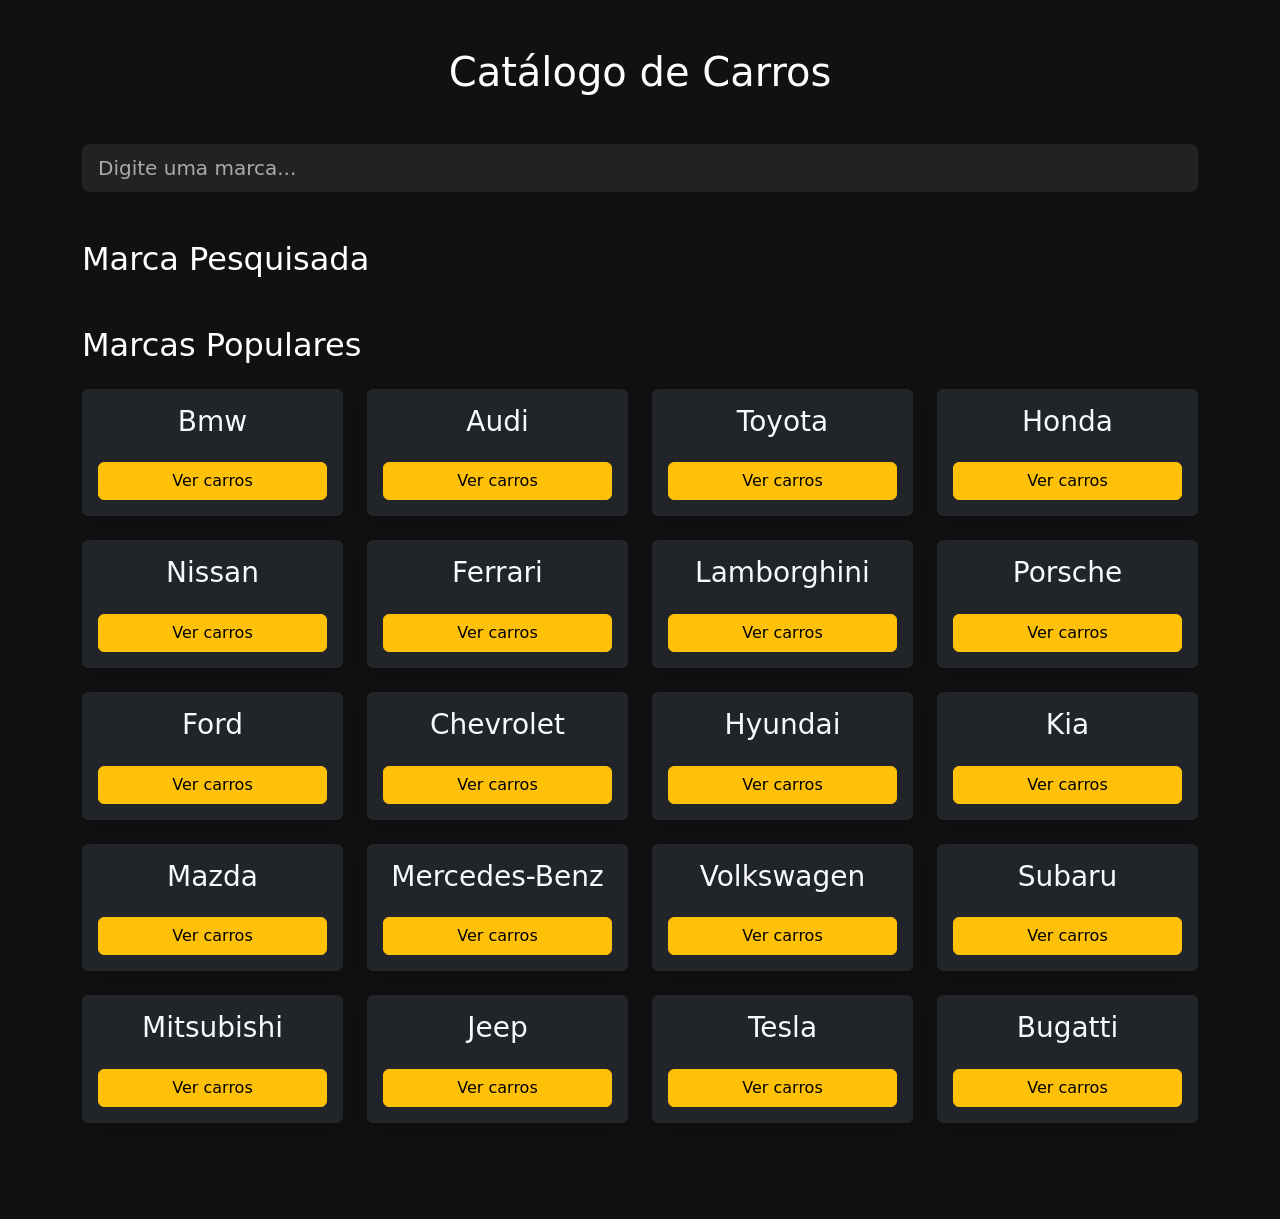
==== index.html @ 221d1213 "First commit" ====
<!DOCTYPE html>
<html lang="pt-BR">

<head>
  <meta charset="UTF-8">
  <meta name="viewport" content="width=device-width, initial-scale=1.0">

  <title>Catálogo de Carros</title>

  <!-- Bootstrap -->
  <link href="https://cdn.jsdelivr.net/npm/bootstrap@5.3.7/dist/css/bootstrap.min.css" rel="stylesheet">

  <!-- CSS -->
  <link rel="stylesheet" href="css/style.css">
</head>

<body>

  <div class="container py-5">

    <!-- Título -->
    <h1 class="text-center mb-5">
      Catálogo de Carros
    </h1>

    <!-- Pesquisa -->
    <div class="mb-5">

      <input
        type="text"
        id="pesquisa"
        class="form-control form-control-lg"
        placeholder="Digite uma marca..."
      >

    </div>

    <!-- Loading -->
    <div id="loading" class="text-center d-none">

      <div class="spinner-border text-warning"></div>

      <p class="mt-2">
        Carregando carros...
      </p>

    </div>

    <!-- Erro -->
    <div id="erro" class="alert alert-danger d-none">
      Erro ao buscar carros.
    </div>

    <!-- Marca pesquisada -->
    <h2 class="mb-4">
      Marca Pesquisada
    </h2>

    <div id="resultadoMarcas" class="row g-4 mb-5"></div>

    <!-- Marcas populares -->
    <h2 class="mb-4">
      Marcas Populares
    </h2>

    <div id="marcas" class="row g-4 mb-5"></div>

  </div>

  <!-- POPUP DOS CARROS -->
  <div id="areaCarros" class="popup-carros d-none">

    <div class="popup-conteudo">

      <div class="d-flex justify-content-between align-items-center mb-4">

        <h2>
          Carros
        </h2>

        <button
          class="btn btn-danger"
          onclick="fecharCarros()"
        >
          Fechar
        </button>

      </div>

      <div id="carros" class="row g-4"></div>

    </div>

  </div>

  <script src="js/script.js"></script>

</body>

</html>
---- css/style.css ----
body{
  background-color: #111;
  color: white;
}

.card{
  transition: 0.3s;
  border: none;
}

.card:hover{
  transform: scale(1.03);
}

.marca-img{
  height: 220px;
  object-fit: cover;
}

.info{
  color: orange;
  font-weight: bold;
}

input{
  background-color: #222 !important;
  color: white !important;
  border: none !important;
}

input::placeholder{
  color: #aaa !important;
}

/* POPUP */

.popup-carros{
  position: fixed;

  top: 0;
  left: 0;

  width: 100%;
  height: 100%;

  background: rgba(0,0,0,0.8);

  overflow-y: auto;

  z-index: 9999;

  padding: 40px;
}

.popup-conteudo{
  background: #111;

  border-radius: 20px;

  padding: 30px;
}
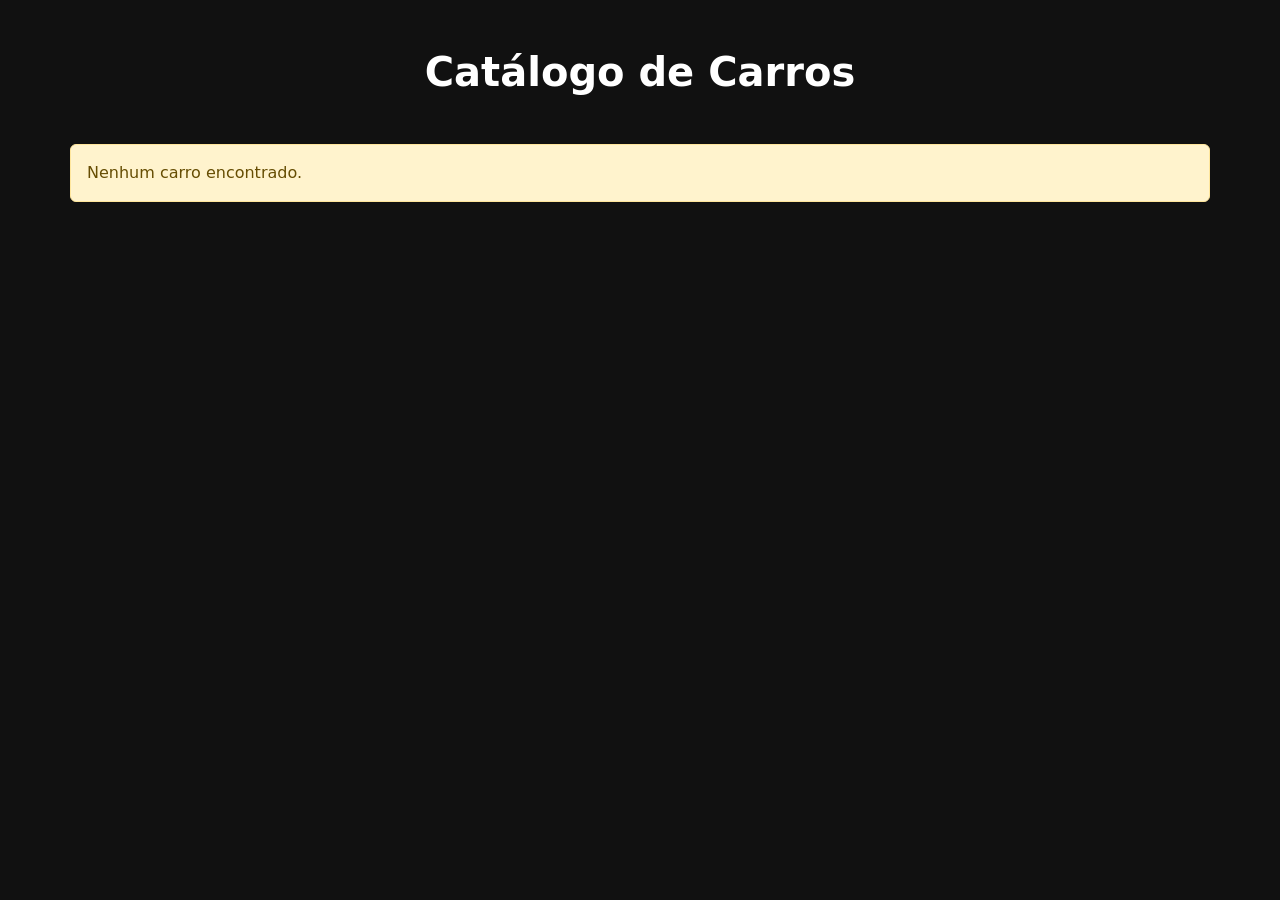
==== commit b0550374: "second commit" ====
--- a/index.html
+++ b/index.html
@@ -7,10 +7,7 @@
 
   <title>Catálogo de Carros</title>
 
-  <!-- Bootstrap -->
   <link href="https://cdn.jsdelivr.net/npm/bootstrap@5.3.7/dist/css/bootstrap.min.css" rel="stylesheet">
-
-  <!-- CSS -->
   <link rel="stylesheet" href="css/style.css">
 </head>
 
@@ -18,25 +15,12 @@
 
   <div class="container py-5">
 
-    <!-- Título -->
     <h1 class="text-center mb-5">
       Catálogo de Carros
     </h1>
 
-    <!-- Pesquisa -->
-    <div class="mb-5">
-
-      <input
-        type="text"
-        id="pesquisa"
-        class="form-control form-control-lg"
-        placeholder="Digite uma marca..."
-      >
-
-    </div>
-
     <!-- Loading -->
-    <div id="loading" class="text-center d-none">
+    <div id="loading" class="text-center">
 
       <div class="spinner-border text-warning"></div>
 
@@ -51,45 +35,8 @@
       Erro ao buscar carros.
     </div>
 
-    <!-- Marca pesquisada -->
-    <h2 class="mb-4">
-      Marca Pesquisada
-    </h2>
-
-    <div id="resultadoMarcas" class="row g-4 mb-5"></div>
-
-    <!-- Marcas populares -->
-    <h2 class="mb-4">
-      Marcas Populares
-    </h2>
-
-    <div id="marcas" class="row g-4 mb-5"></div>
-
-  </div>
-
-  <!-- POPUP DOS CARROS -->
-  <div id="areaCarros" class="popup-carros d-none">
-
-    <div class="popup-conteudo">
-
-      <div class="d-flex justify-content-between align-items-center mb-4">
-
-        <h2>
-          Carros
-        </h2>
-
-        <button
-          class="btn btn-danger"
-          onclick="fecharCarros()"
-        >
-          Fechar
-        </button>
-
-      </div>
-
-      <div id="carros" class="row g-4"></div>
-
-    </div>
+    <!-- Lista de carros -->
+    <div id="carros" class="row g-4"></div>
 
   </div>
 
--- a/css/style.css
+++ b/css/style.css
@@ -13,8 +13,10 @@
 }
 
 .marca-img{
-  height: 220px;
+  width: 100%;
+  height: 350px;
   object-fit: cover;
+  object-position: center;
 }
 
 .info{
@@ -58,4 +60,30 @@
   border-radius: 20px;
 
   padding: 30px;
+}
+.card{
+  border-radius: 20px;
+  overflow: hidden;
+}
+
+.card:hover{
+  transform: translateY(-8px);
+  box-shadow: 0 10px 25px rgba(255,165,0,.3);
+}
+
+.popup-carros{
+  backdrop-filter: blur(10px);
+}
+
+.popup-conteudo{
+  max-width: 1400px;
+  margin: auto;
+}
+
+.btn-warning{
+  font-weight: bold;
+}
+
+h1,h2{
+  font-weight: 700;
 }
